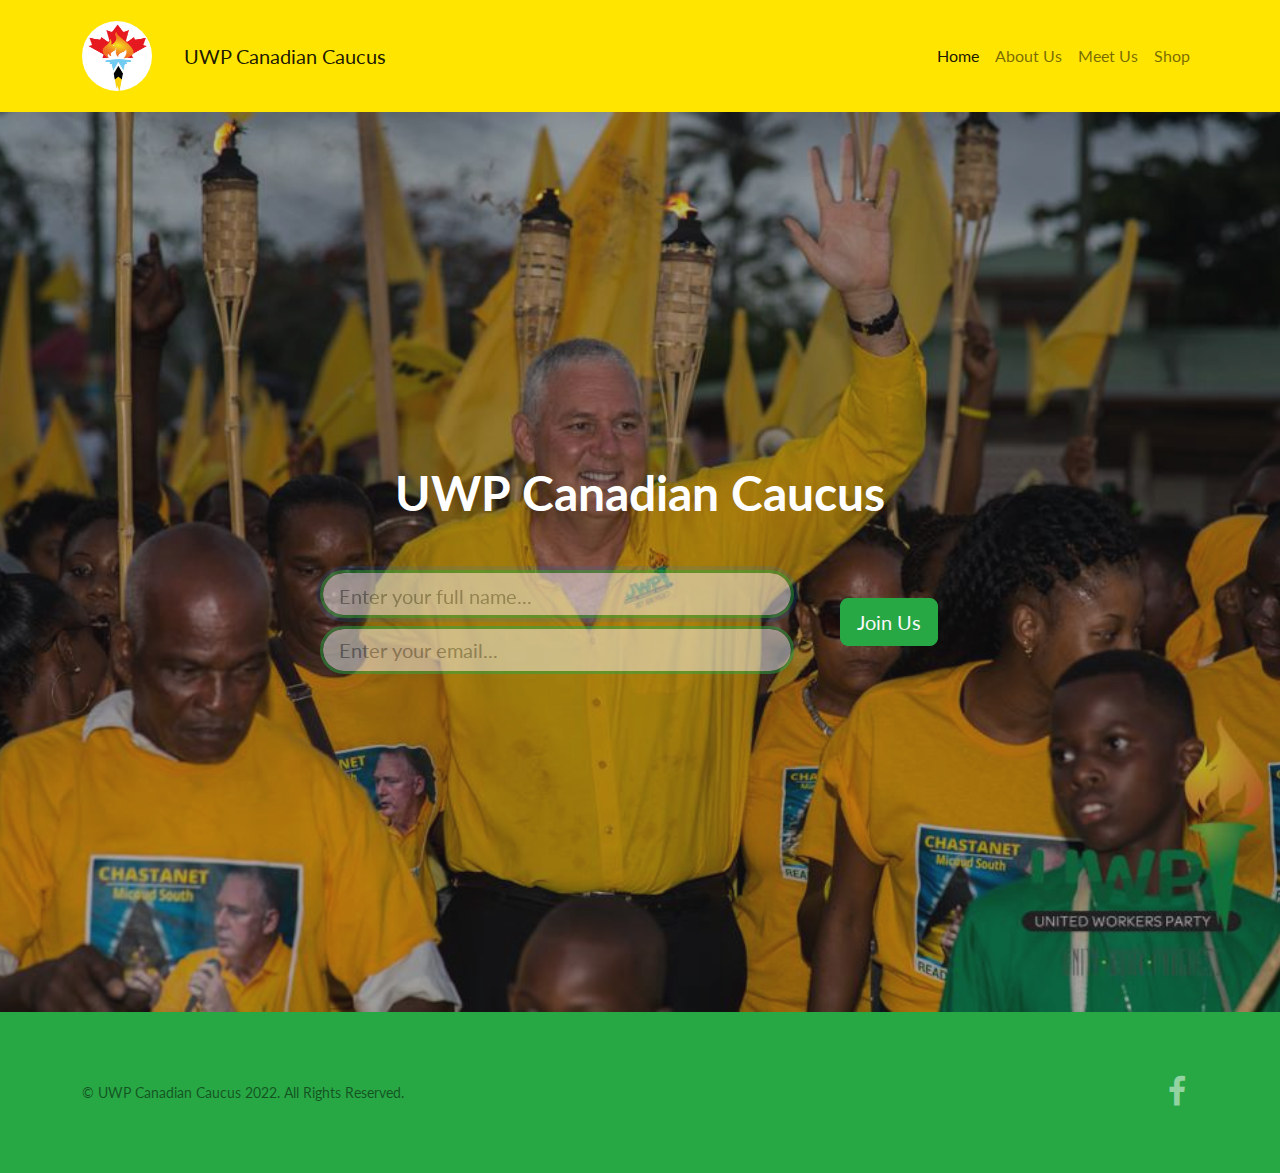
==== index.html @ cacf230f "Initial Commit" ====
<!DOCTYPE html>
<html lang="en">

<head>
    <meta charset="utf-8">
    <meta name="viewport" content="width=device-width, initial-scale=1.0, shrink-to-fit=no">
    <title>UWP Canadian Caucus</title>
    <meta name="twitter:card" content="summary">
    <meta property="og:type" content="website">
    <link rel="stylesheet" href="assets/bootstrap/css/bootstrap.min.css">
    <link rel="stylesheet" href="https://fonts.googleapis.com/css?family=Lato:300,400,700,300italic,400italic,700italic&amp;display=swap">
    <link rel="stylesheet" href="https://cdnjs.cloudflare.com/ajax/libs/font-awesome/4.7.0/css/font-awesome.min.css">
    <link rel="stylesheet" href="assets/css/styles.css">
</head>

<body>
    <nav class="navbar navbar-light navbar-expand-md py-3 bg-yellow">
        <div class="container"><a class="navbar-brand d-flex align-items-center" href="index.html"><span class="bs-icon-sm bs-icon-rounded bs-icon-primary d-flex justify-content-center align-items-center me-2"><img class="rounded-circle" src="assets/img/canadian-logo.png" width="70" height="70" alt="UWP Canadian Caucus Logo" loading="lazy"></span><span class="ps-lg-4">UWP Canadian Caucus</span></a><button data-bs-toggle="collapse" class="navbar-toggler" data-bs-target="#navcol-2"><span class="visually-hidden">Toggle navigation</span><span class="navbar-toggler-icon"></span></button>
            <div class="collapse navbar-collapse" id="navcol-2">
                <ul class="navbar-nav ms-auto">
                    <li class="nav-item"><a class="nav-link active" href="index.html">Home</a></li>
                    <li class="nav-item"><a class="nav-link" href="about-us.html">About Us</a></li>
                    <li class="nav-item"><a class="nav-link" href="meet-us.html">Meet Us</a></li>
                    <li class="nav-item"><a class="nav-link" href="http://flambeau.deco-apparel.com" rel="external">Shop</a></li>
                </ul>
            </div>
        </div>
    </nav>
    <header class="text-center text-white masthead min-vh-100" style="background:url('assets/img/UWP-campaign-chastenant.jpg')no-repeat center center;background-size:cover;"><div class="overlay"></div>
        <div class="container mb-lg-0" style="margin-top: 10rem;">
            <div class="row">
                <div class="col-xl-9 mx-auto position-relative">
                    <h1 class="mb-5">UWP Canadian Caucus</h1>
                </div>
                <div class="col-md-10 col-lg-8 col-xl-7 mx-auto position-relative">
                    <form data-bss-recipient="762387a74898c5fa47195e7df5d7f788">
                        <div class="row">
                            <div class="col-12 col-md-9 mb-2 mb-md-0"><input class="placeholder bg-light border rounded-pill border-3 border-success form-control form-control-lg pb-lg-1 mb-lg-2 mb-md-1 mb-sm-1 pb-1 mb-1" type="text" placeholder="Enter your full name..." style="height: 48px;" name="fullname" autofocus="" autocomplete="on" required="" minlength="3"><input class="placeholder bg-light border rounded-pill border-3 border-success form-control form-control-lg" type="email" placeholder="Enter your email..." name="email" autocomplete="on" autofocus="" inputmode="email" required="" style="height: 48px;"></div>
                            <div class="col-12 col-md-3 d-md-flex d-lg-flex justify-content-md-center align-items-md-center justify-content-lg-center align-items-lg-center"><button class="btn btn-success btn-lg link-light" type="submit">Join Us</button></div>
                        </div>
                    </form>
                </div>
            </div>
        </div>
    </header>
    <footer class="bg-success footer">
        <div class="container">
            <div class="row">
                <div class="col-lg-6 text-center text-lg-start my-auto h-100">
                    <p class="text-black-50 small mb-4 mb-lg-0">© UWP Canadian Caucus 2022. All Rights Reserved.</p>
                </div>
                <div class="col">
                    <div class="row">
                        <div class="col-lg-6 text-center text-lg-end ms-auto h-100">
                            <ul class="list-inline mb-0">
                                <li class="list-inline-item"><a href="https://www.facebook.com/profile.php?id=100088137423182"><i class="fa fa-facebook text-white-50 fa-2x fa-fw"></i></a></li>
                                <!--<li class="list-inline-item"><a href="#"><i class="fa fa-twitter text-white-50 fa-2x fa-fw"></i></a></li>
                                <li class="list-inline-item"><a href="#"><i class="fa fa-instagram text-white-50 fa-2x fa-fw"></i></a></li>-->
                            </ul>
                        </div>
                    </div>
                </div>
            </div>
        </div>
    </footer>
    <script src="https://cdn.jsdelivr.net/npm/bootstrap@5.2.2/dist/js/bootstrap.bundle.min.js"></script>
    <script src="assets/js/smart-forms.min.js"></script>
    <script src="assets/js/bs-init.js"></script>
</body>

</html>
---- assets/css/styles.css ----
.bg-yellow {
  background-color: #ffe500;
}

.rounded-image {
  border-radius: 50%;
}

.fit-cover {
  object-fit: cover;
}

.bs-icon {
  --bs-icon-size: .75rem;
  display: flex;
  flex-shrink: 0;
  justify-content: center;
  align-items: center;
  font-size: var(--bs-icon-size);
  width: calc(var(--bs-icon-size) * 2);
  height: calc(var(--bs-icon-size) * 2);
  color: var(--bs-primary);
}

.bs-icon-xs {
  --bs-icon-size: 1rem;
  width: calc(var(--bs-icon-size) * 1.5);
  height: calc(var(--bs-icon-size) * 1.5);
}

.bs-icon-sm {
  --bs-icon-size: 1rem;
}

.bs-icon-md {
  --bs-icon-size: 1.5rem;
}

.bs-icon-lg {
  --bs-icon-size: 2rem;
}

.bs-icon-xl {
  --bs-icon-size: 2.5rem;
}

.bs-icon.bs-icon-primary {
  color: var(--bs-white);
  background: var(--bs-primary);
}

.bs-icon.bs-icon-primary-light {
  color: var(--bs-primary);
  background: rgba(var(--bs-primary-rgb), .2);
}

.bs-icon.bs-icon-semi-white {
  color: var(--bs-primary);
  background: rgba(255, 255, 255, .5);
}

.bs-icon.bs-icon-rounded {
  border-radius: .5rem;
}

.bs-icon.bs-icon-circle {
  border-radius: 50%;
}
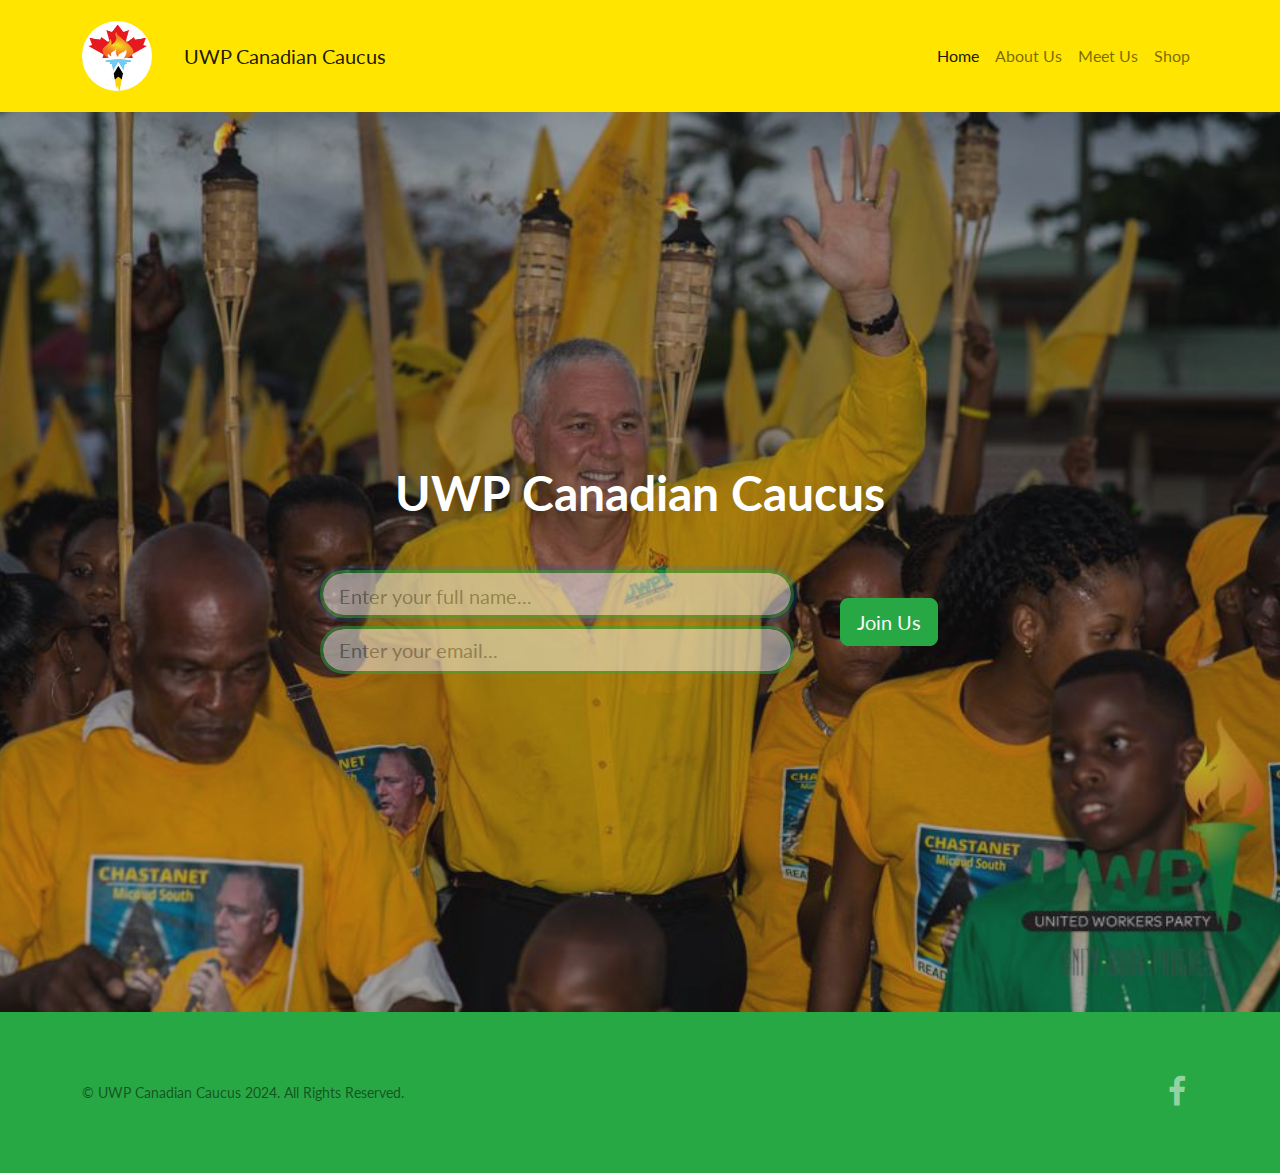
==== commit 3015e351: "Update index.html" ====
--- a/index.html
+++ b/index.html
@@ -15,10 +15,10 @@
 
 <body>
     <nav class="navbar navbar-light navbar-expand-md py-3 bg-yellow">
-        <div class="container"><a class="navbar-brand d-flex align-items-center" href="index.html"><span class="bs-icon-sm bs-icon-rounded bs-icon-primary d-flex justify-content-center align-items-center me-2"><img class="rounded-circle" src="assets/img/canadian-logo.png" width="70" height="70" alt="UWP Canadian Caucus Logo" loading="lazy"></span><span class="ps-lg-4">UWP Canadian Caucus</span></a><button data-bs-toggle="collapse" class="navbar-toggler" data-bs-target="#navcol-2"><span class="visually-hidden">Toggle navigation</span><span class="navbar-toggler-icon"></span></button>
+        <div class="container"><a class="navbar-brand d-flex align-items-center" href="/"><span class="bs-icon-sm bs-icon-rounded bs-icon-primary d-flex justify-content-center align-items-center me-2"><img class="rounded-circle" src="assets/img/canadian-logo.png" width="70" height="70" alt="UWP Canadian Caucus Logo" loading="lazy"></span><span class="ps-lg-4">UWP Canadian Caucus</span></a><button data-bs-toggle="collapse" class="navbar-toggler" data-bs-target="#navcol-2"><span class="visually-hidden">Toggle navigation</span><span class="navbar-toggler-icon"></span></button>
             <div class="collapse navbar-collapse" id="navcol-2">
                 <ul class="navbar-nav ms-auto">
-                    <li class="nav-item"><a class="nav-link active" href="index.html">Home</a></li>
+                    <li class="nav-item"><a class="nav-link active" href="/">Home</a></li>
                     <li class="nav-item"><a class="nav-link" href="about-us.html">About Us</a></li>
                     <li class="nav-item"><a class="nav-link" href="meet-us.html">Meet Us</a></li>
                     <li class="nav-item"><a class="nav-link" href="http://flambeau.deco-apparel.com" rel="external">Shop</a></li>
@@ -47,7 +47,7 @@
         <div class="container">
             <div class="row">
                 <div class="col-lg-6 text-center text-lg-start my-auto h-100">
-                    <p class="text-black-50 small mb-4 mb-lg-0">© UWP Canadian Caucus 2022. All Rights Reserved.</p>
+                    <p class="text-black-50 small mb-4 mb-lg-0">© UWP Canadian Caucus 2024. All Rights Reserved.</p>
                 </div>
                 <div class="col">
                     <div class="row">
@@ -68,4 +68,4 @@
     <script src="assets/js/bs-init.js"></script>
 </body>
 
-</html>+</html>
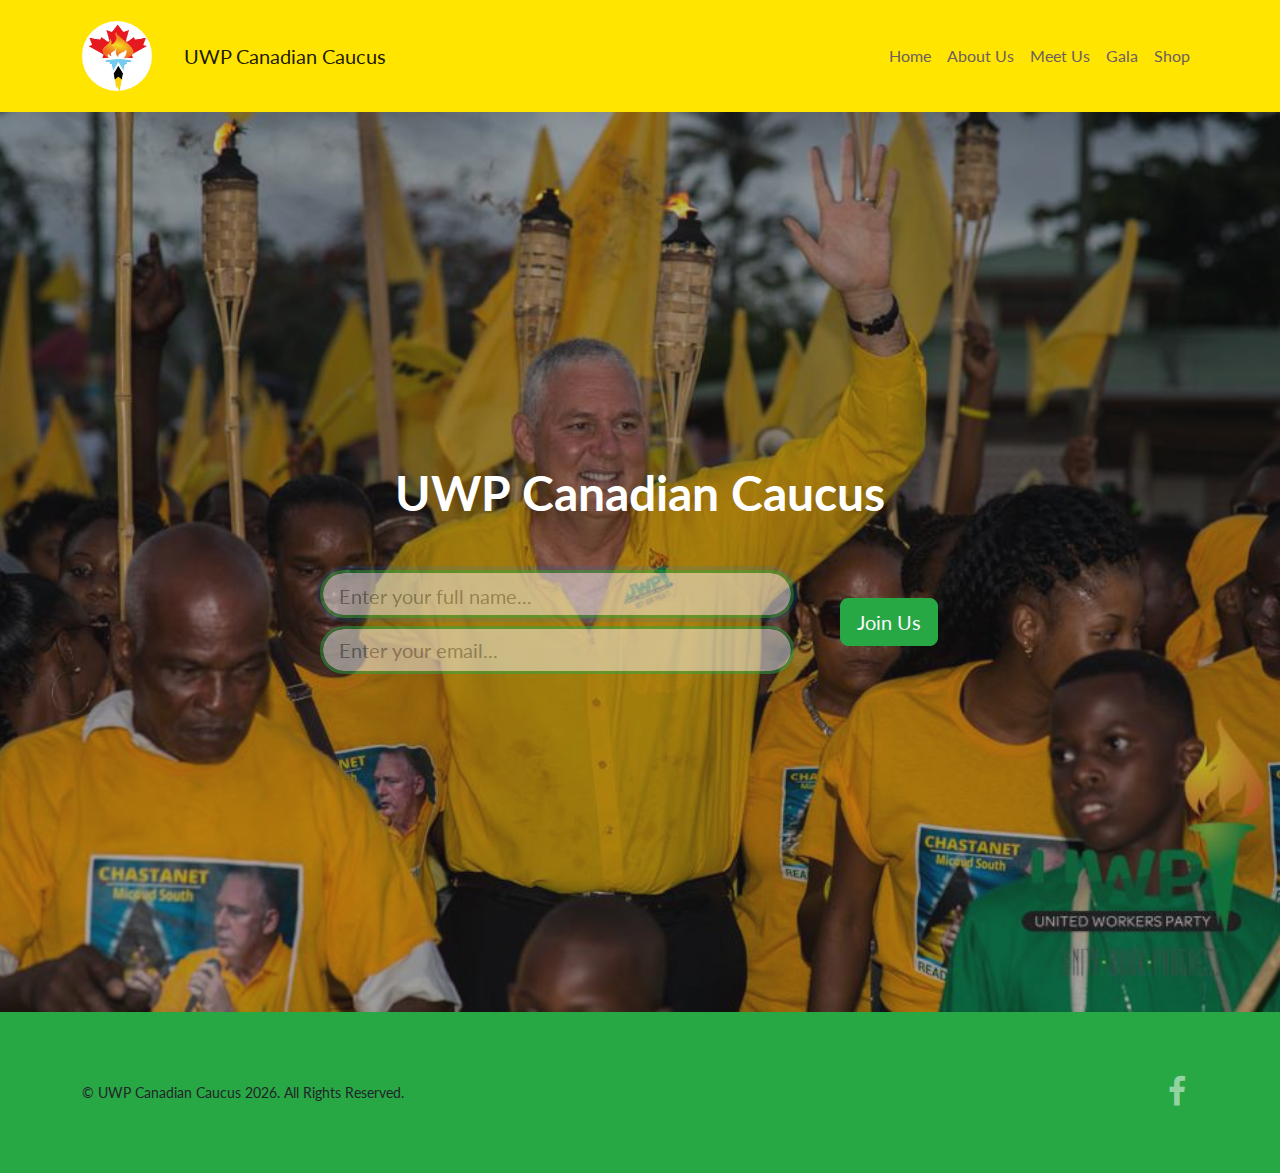
==== commit c62ce492: "Add link to gala, improve accessibility, change treasurer" ====
--- a/index.html
+++ b/index.html
@@ -21,6 +21,7 @@
                     <li class="nav-item"><a class="nav-link active" href="/">Home</a></li>
                     <li class="nav-item"><a class="nav-link" href="about-us.html">About Us</a></li>
                     <li class="nav-item"><a class="nav-link" href="meet-us.html">Meet Us</a></li>
+                    <li class="nav-item"><a class="nav-link" href="https://flambeaucanadacaucusgala2024.myshopify.com" rel="external">Gala</a></li>
                     <li class="nav-item"><a class="nav-link" href="http://flambeau.deco-apparel.com" rel="external">Shop</a></li>
                 </ul>
             </div>
@@ -47,13 +48,17 @@
         <div class="container">
             <div class="row">
                 <div class="col-lg-6 text-center text-lg-start my-auto h-100">
-                    <p class="text-black-50 small mb-4 mb-lg-0">© UWP Canadian Caucus 2024. All Rights Reserved.</p>
+                    <p class="text-black-100 small mb-4 mb-lg-0">© UWP Canadian Caucus <span id="year"></span>. All Rights Reserved.</p>
                 </div>
                 <div class="col">
                     <div class="row">
                         <div class="col-lg-6 text-center text-lg-end ms-auto h-100">
                             <ul class="list-inline mb-0">
-                                <li class="list-inline-item"><a href="https://www.facebook.com/profile.php?id=100088137423182"><i class="fa fa-facebook text-white-50 fa-2x fa-fw"></i></a></li>
+                                <li class="list-inline-item">
+                                    <a href="https://www.facebook.com/profile.php?id=100088137423182"  rel="external" target="_blank" title="Flambeau Canada Caucus Facebook Page">
+                                        <i class="fa fa-facebook text-white-50 fa-2x fa-fw"></i>
+                                    </a>
+                                </li>
                                 <!--<li class="list-inline-item"><a href="#"><i class="fa fa-twitter text-white-50 fa-2x fa-fw"></i></a></li>
                                 <li class="list-inline-item"><a href="#"><i class="fa fa-instagram text-white-50 fa-2x fa-fw"></i></a></li>-->
                             </ul>
@@ -66,6 +71,7 @@
     <script src="https://cdn.jsdelivr.net/npm/bootstrap@5.2.2/dist/js/bootstrap.bundle.min.js"></script>
     <script src="assets/js/smart-forms.min.js"></script>
     <script src="assets/js/bs-init.js"></script>
+    <script src="assets/js/custom.js"></script>
 </body>
 
-</html>
+</html>--- a/assets/css/styles.css
+++ b/assets/css/styles.css
@@ -1,15 +1,12 @@
 .bg-yellow {
   background-color: #ffe500;
 }
-
 .rounded-image {
   border-radius: 50%;
 }
-
 .fit-cover {
   object-fit: cover;
 }
-
 .bs-icon {
   --bs-icon-size: .75rem;
   display: flex;
@@ -21,48 +18,42 @@
   height: calc(var(--bs-icon-size) * 2);
   color: var(--bs-primary);
 }
-
 .bs-icon-xs {
   --bs-icon-size: 1rem;
   width: calc(var(--bs-icon-size) * 1.5);
   height: calc(var(--bs-icon-size) * 1.5);
 }
-
 .bs-icon-sm {
   --bs-icon-size: 1rem;
 }
-
 .bs-icon-md {
   --bs-icon-size: 1.5rem;
 }
-
 .bs-icon-lg {
   --bs-icon-size: 2rem;
 }
-
 .bs-icon-xl {
   --bs-icon-size: 2.5rem;
 }
-
 .bs-icon.bs-icon-primary {
   color: var(--bs-white);
   background: var(--bs-primary);
 }
-
 .bs-icon.bs-icon-primary-light {
   color: var(--bs-primary);
   background: rgba(var(--bs-primary-rgb), .2);
 }
-
 .bs-icon.bs-icon-semi-white {
   color: var(--bs-primary);
   background: rgba(255, 255, 255, .5);
 }
-
 .bs-icon.bs-icon-rounded {
   border-radius: .5rem;
 }
-
 .bs-icon.bs-icon-circle {
   border-radius: 50%;
 }
+nav .nav-link {
+  color: #6d5f5f;
+}
+.text-muted.card-text {}